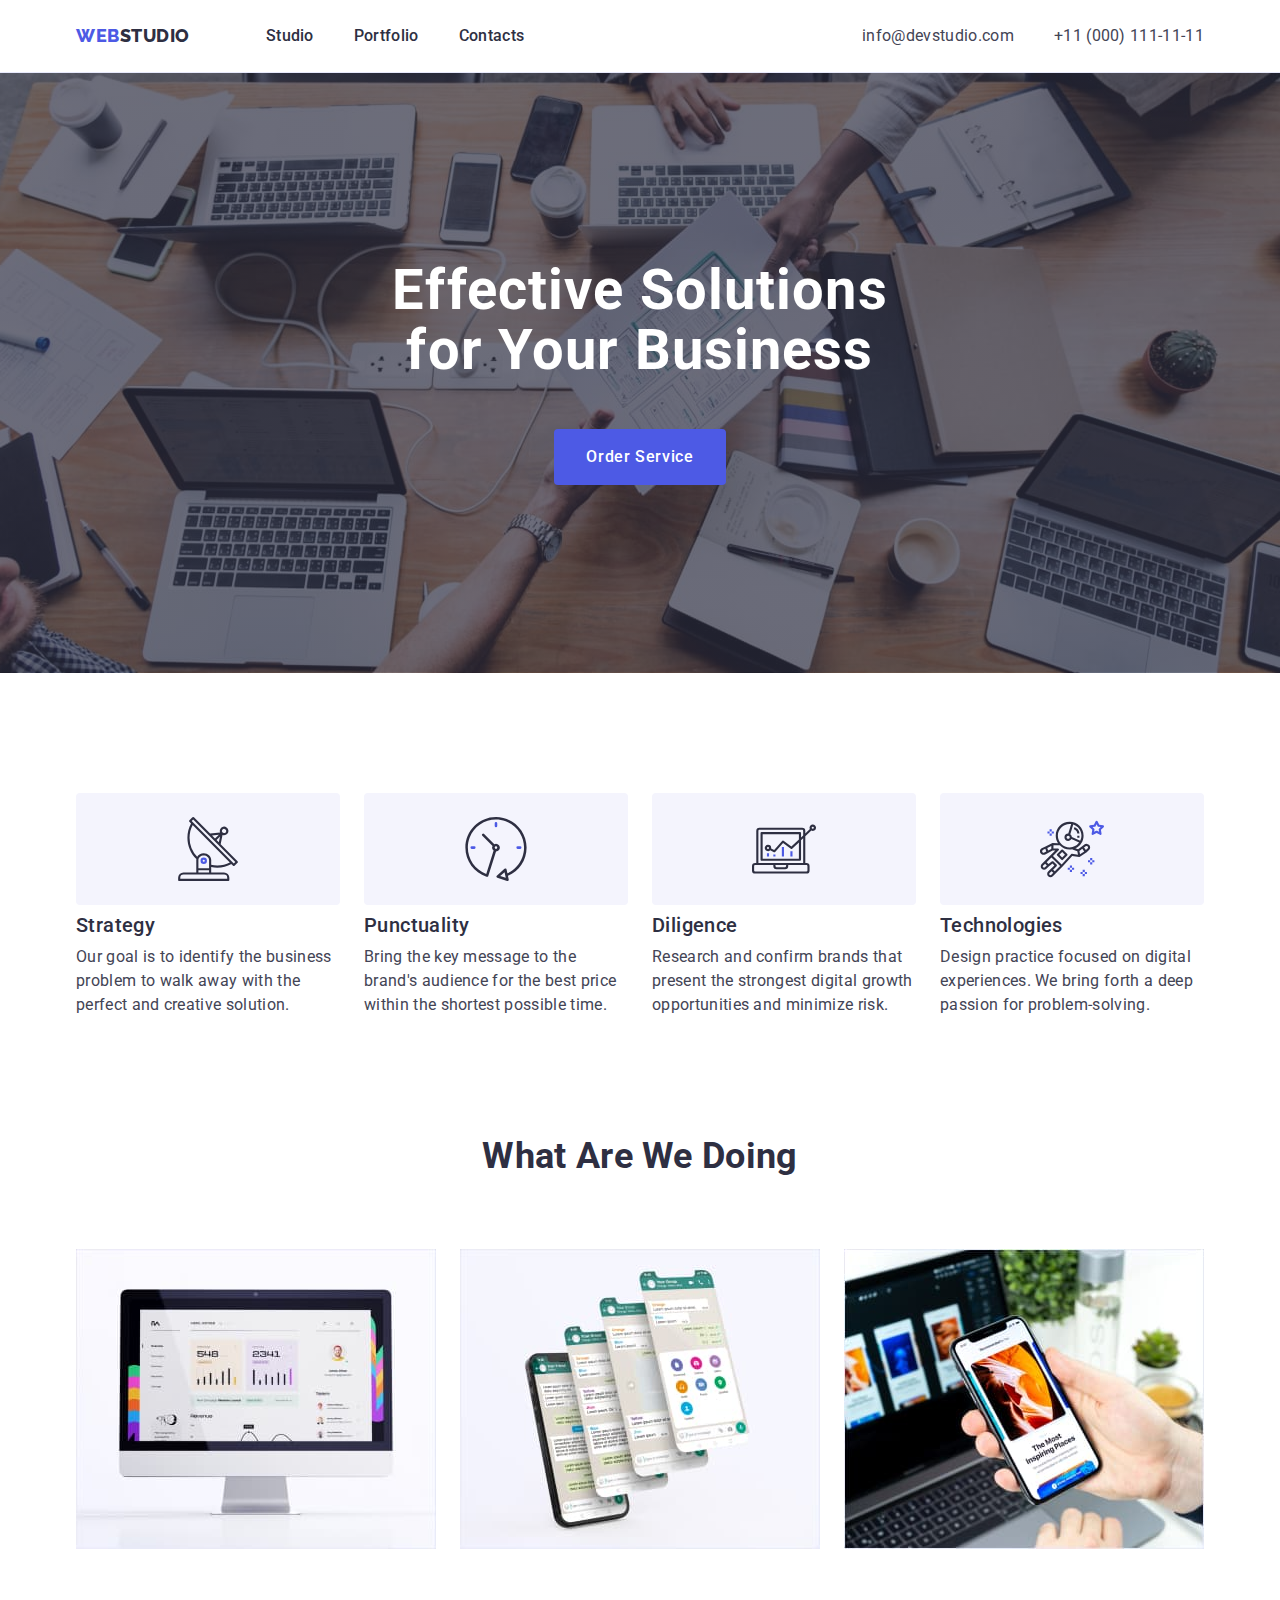
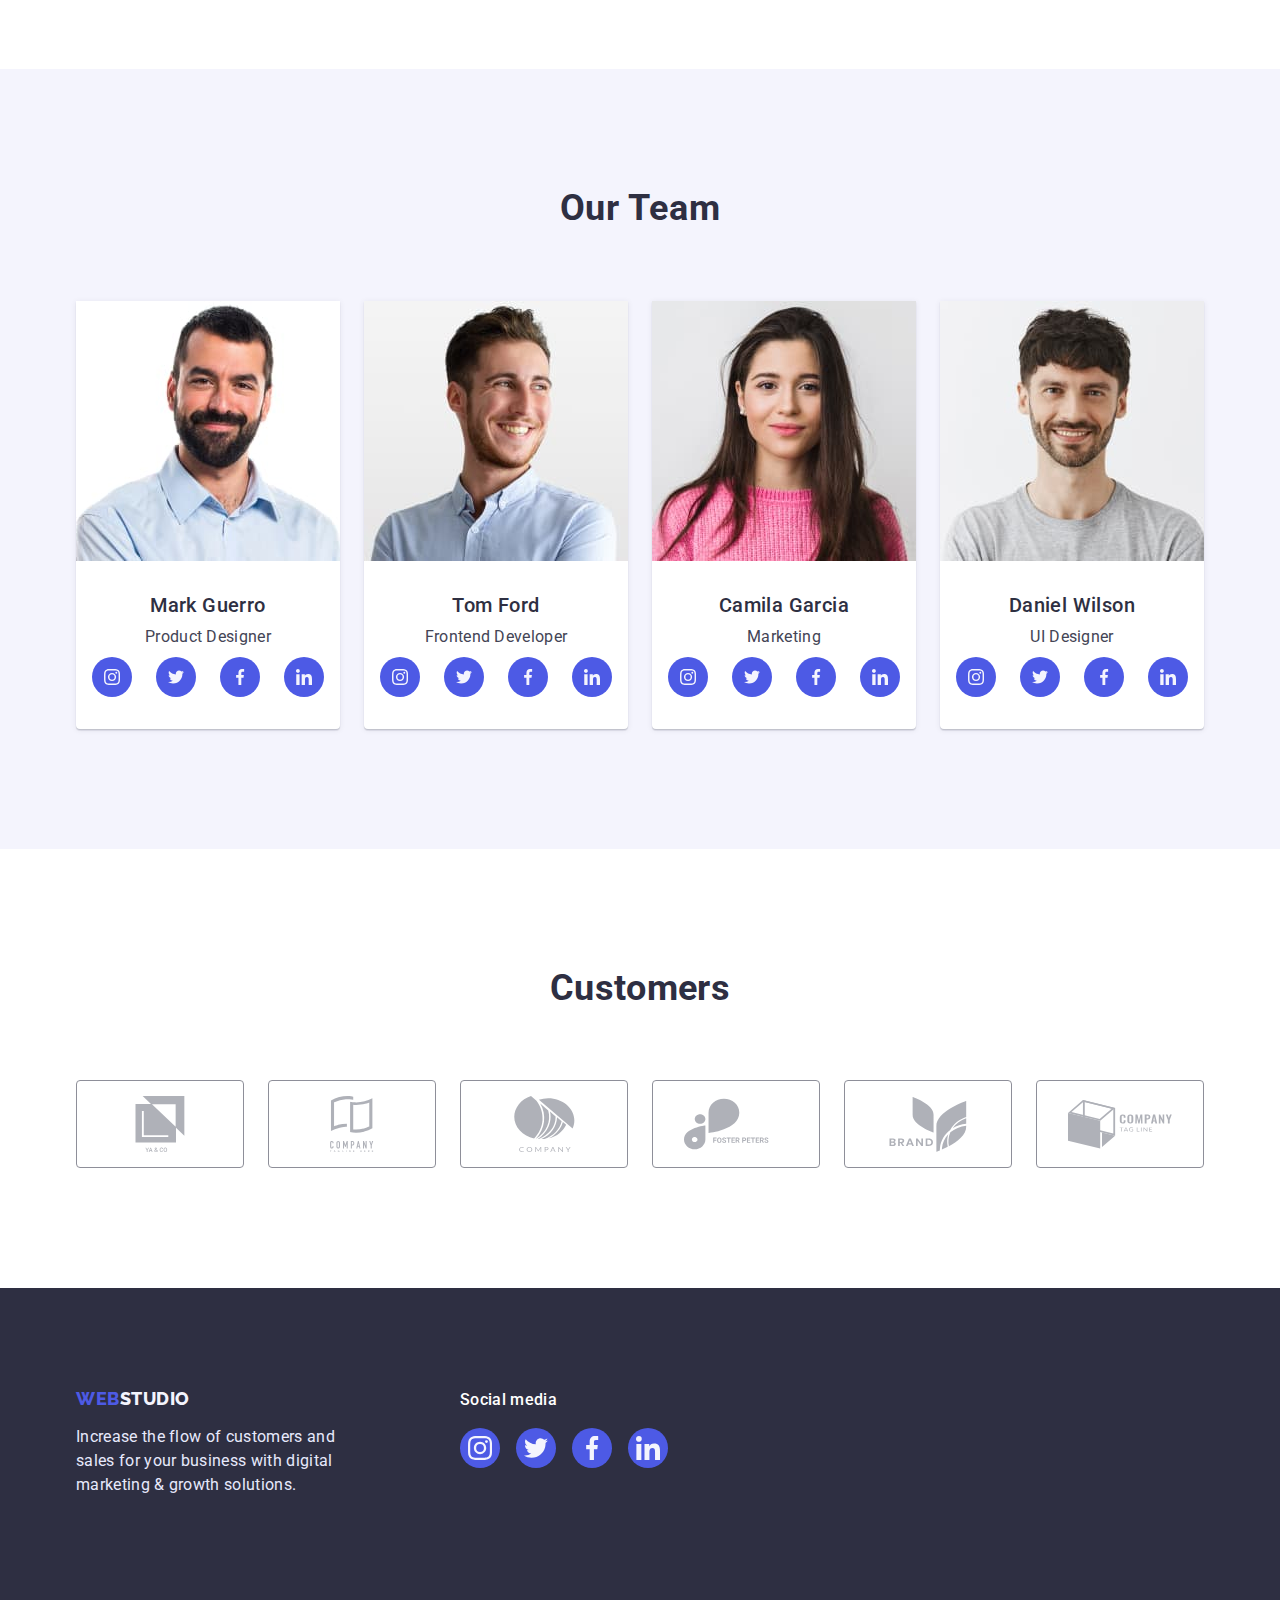
==== index.html @ df598066 "123" ====
<!DOCTYPE html>
<html lang="en">
<head>
    <meta charset="UTF-8">
    <meta http-equiv="X-UA-Compatible" content="IE=edge">
    <meta name="viewport" content="width=device-width, initial-scale=1.0">
    
    <link rel="preconnect" href="https://fonts.googleapis.com">
    <link rel="preconnect" href="https://fonts.gstatic.com" crossorigin>
    <link href="https://fonts.googleapis.com/css2?family=Raleway:wght@800&family=Roboto:wght@400;500;700;900&display=swap"
        rel="stylesheet">
        <link rel="stylesheet" href="https://cdnjs.cloudflare.com/ajax/libs/modern-normalize/1.1.0/modern-normalize.min.css">
        <link rel="stylesheet" href="./css/style.css">
    <title>Homework5</title>
</head>
<body>
    <header class="header">
        <div class="container header-container">
        <nav class="site-navigation">
           
                <a href="./index.html" class="logo link logo-web-header">web<span class="logo-studio-header">Studio</span></a>
            
            <ul class="site-nav list">
                <li class="site-nav-item"><a class="title-body-medium link site-nav-link" href="./index.html">Studio</a></li>
                <li class="site-nav-item"><a class="title-body-medium link site-nav-link" href="./portfolio.html">Portfolio</a></li>
                <li class="site-nav-item"><a class="title-body-medium link site-nav-link" href="">Contacts</a></li>
            </ul>
        </nav>

        <address class="adress-container adress-main">
            <ul class="list adress">
                <li class="adress-item"><a class="link title-body" href="mailto:info@devstudio.com">info@devstudio.com</a></li>
                <li class="adress-item"><a class="link title-body" href="tel:+110001111111">+11 (000) 111-11-11</a></li>
            </ul>
        </address>
    </div>
    </header>
    <main>
        <section class="hero">
            <div class="container">
            <h1 class="hero-title title-biggest">Effective Solutions for Your Business</h1>
            <button class="button hero-button" data-modal-open type="button">Order Service</button>
                                <div class="backdrop is-hidden" data-modal>
                                    <div class="modal-window">
                                        <button type="button" class="modal-window-button" data-modal-close>
                                            <svg width="8px" height="8px" class="modal-window-icon">
                                                <use href="./images/icon.svg#icon-close"> </use>
                                            </svg>
                                        
                                    </div>
                                        
                                    
                                </div>
                                
            </button>
            </div>

        </section>
         
        <section class="section section-feature">
            <div class="container">
                
            <h2 hidden class="feature-main-title">Feature</h2>
            
            <ul class="list feature-list">
                <li class="feature-list-item icon-antenna">
                    <div class="feature-icon-bg">
                    <svg class="feature-icons " width="64" height="64"> 
                        <use href="./images/icon.svg#icon-antenna" ></use>
                    </svg>
                    </div>
                    <h3 class="title-med feature-title">Strategy</h3>
                    <p class="feature-container-text title-body">Our goal is to identify the business problem to walk away with the perfect and creative solution.</p>
                </li>

                <li class="feature-list-item icon-clock">
                    <div class="feature-icon-bg">
                    <svg class="feature-icons" width="64" height="64">
                        <use href="./images/icon.svg#icon-clock"></use>
                    </svg>
                    </div>
                    <h3 class="title-med feature-title">Punctuality</h3>
                    <p class="feature-container-text title-body">Bring the key message to the brand's audience for the best price within the shortest possible time.</p>
                </li>

                <li class="feature-list-item icon-diagram">
                    <div class="feature-icon-bg">
                    <svg class="feature-icons" width="64" height="64">
                        <use href="./images/icon.svg#icon-diagram"></use>
                    </svg>
                    </div>
                    <h3 class="title-med feature-title">Diligence</h3>
                    <p class="feature-container-text title-body">Research and confirm brands that present the strongest digital growth opportunities and minimize risk.</p>
                </li>

                <li class="feature-list-item icon-astranaut">
                    <div class="feature-icon-bg">
                    <svg class="feature-icons" width="64" height="64">
                        <use href="./images/icon.svg#icon-astranaut"></use>
                    </svg>
                    </div>
                    <h3 class="title-med feature-title">Technologies</h3>
                    <p class="feature-container-text title-body">Design practice focused on digital experiences. We bring forth a deep passion for problem-solving.</p>
                </li>
            </ul>
            </div>
        </section>

        <section class="section doing">
            <div class="container">
            <h2 class="section-title title-big title-doing">What are we doing</h2>
            <ul class="doing-list list">
                <li class="doing-item">
                    <img src="./images/monitor.jpg" alt="monitor" width="360">
                </li>
                <li class="doing-item">
                    <img src="./images/telephone.jpg" alt="telephone" width="360">
                </li>
                <li class="doing-item">
                    <img src="./images/computerandtelephone.jpg" alt="computer and telephone" width="360">
                </li>
            </ul>
            </div>
        </section>

        <section class="section our-team">
            <div class="container">

            <h2 class="section-title title-big title-team">Our Team</h2>

            <ul class="team-list list">
                <li class="team-part">
                    <div class="photo-container">
                    <img class="photo-team" src="./images/markguerro.jpg" alt="Product Designer Mark Guerro" width="264">
                    </div>
                    <div class="info-member">
                    <h3 class="title-med name-team">Mark Guerro</h3>
                    <p class="team-profession title-body">Product Designer</p>
                    
                        <ul class="list social-list">
                    
                            <li class="social-icons">
                                <a href="" class="social-link">
                                    <svg class="social-icon" width="16" height="16">
                                        <use href="./images/icon.svg#icon-inst"></use>
                                    </svg> </a>
                            </li>
                    
                            <li class="social-icons">
                                <a href="" class="social-link">
                                    <svg class="social-icon" width="16" height="16">
                                        <use href="./images/icon.svg#icon-twt"></use>
                                    </svg>
                                </a>
                            </li>
                    
                            <li class="social-icons">
                                <a href="" class="social-link">
                                    <svg class="social-icon" width="16" height="16">
                                        <use href="./images/icon.svg#icon-fb">
                    
                                        </use>
                                    </svg>
                                </a>
                            </li>

                            <li class="social-icons">
                                <a href="" class="social-link">
                                    <svg class="social-icon" width="16" height="16">
                                        <use href="./images/icon.svg#icon-lkd"></use>
                                    </svg>
                    
                                </a>
                            </li>
                        </ul>
                    
                    </div>
                </li>

                <li class="team-part">
                    <div class="photo-container">
                    <img class="photo-team" src="./images/tomford.jpg" alt="Frontend Developer Tom Ford" width="264">
                    </div>
                    <div class="info-member">
                    <h3 class="title-med name-team">Tom Ford</h3>
                    <p class="team-profession title-body">Frontend Developer</p>
                    
                        <ul class="list social-list">

                            <li class="social-icons"> 
                                <a href="" class="social-link"> 
                                    <svg class="social-icon" width="16" height="16">
                                    <use href="./images/icon.svg#icon-inst" ></use>
                                </svg> </a> </li>

                            <li class="social-icons"> 
                                <a href="" class="social-link">
                                    <svg class="social-icon" width="16" height="16">
                                        <use href="./images/icon.svg#icon-twt"></use>
                                    </svg>
                                </a> </li>

                            <li class="social-icons"> 
                                <a href="" class="social-link">
                                    <svg class="social-icon" width="16" height="16">
                                        <use href="./images/icon.svg#icon-fb">
                                        </use>
                                    </svg>
                                </a> </li>
                            <li class="social-icons"> 
                                <a href="" class="social-link">
                                    <svg class="social-icon" width="16" height="16">
                                        <use href="./images/icon.svg#icon-lkd"></use>
                                    </svg>
                                </a> </li>
                        </ul>
                    
                    </div>
                </li>

                <li class="team-part">
                    <div class="photo-container">
                    <img class="photo-team" src="./images/camilagarcia.jpg" alt="Marketing Camila Garcia" width="264">
                    </div>
                    <div class="info-member">
                    <h3 class="title-med name-team">Camila Garcia</h3>
                    <p class="team-profession title-body">Marketing</p>
                    
                        <ul class="list social-list">
                    
                            <li class="social-icons">
                                <a href="" class="social-link">
                                    <svg class="social-icon" width="16" height="16">
                                        <use href="./images/icon.svg#icon-inst"></use>
                                    </svg> </a>
                            </li>
                    
                            <li class="social-icons">
                                <a href="" class="social-link">
                                    <svg class="social-icon" width="16" height="16">
                                        <use href="./images/icon.svg#icon-twt"></use>
                                    </svg>
                                </a>
                            </li>
                    
                            <li class="social-icons">
                                <a href="" class="social-link">
                                    <svg class="social-icon" width="16" height="16">
                                        <use href="./images/icon.svg#icon-fb">
                                        </use>
                                    </svg>
                                </a>
                            </li>

                            <li class="social-icons">
                                <a href="" class="social-link">
                                    <svg class="social-icon" width="16" height="16">
                                        <use href="./images/icon.svg#icon-lkd"></use>
                                    </svg>
                                </a>
                            </li>
                        </ul>
                    
                    </div>
                </li>
                
                <li class="team-part">
                    <div class="photo-container">
                    <img class="photo-team" src="./images/danielwilson.jpg" alt="UI Designer Daniel Wilson" width="264">
                    </div>
                    <div class="info-member">
                    <h3 class="title-med name-team">Daniel Wilson</h3>
                    <p class="team-profession title-body">UI Designer</p>
                   
                        <ul class="list social-list">
                            <li class="social-icons">
                                <a href="" class="social-link">
                                    <svg class="social-icon" width="16" height="16">
                                        <use href="./images/icon.svg#icon-inst"></use>
                                    </svg> </a>
                            </li>

                            <li class="social-icons">
                                <a href="" class="social-link">
                                    <svg class="social-icon" width="16" height="16">
                                        <use href="./images/icon.svg#icon-twt"></use>
                                    </svg>
                                </a>
                            </li>

                            <li class="social-icons">
                                <a href="" class="social-link">
                                    <svg class="social-icon" width="16" height="16">
                                        <use href="./images/icon.svg#icon-fb">
                    
                                        </use>
                                    </svg>
                                </a>
                            </li>

                            <li class="social-icons">
                                <a href="" class="social-link">
                                    <svg class="social-icon" width="16" height="16">
                                        <use href="./images/icon.svg#icon-lkd"></use>
                                    </svg>
                    
                                </a>
                            </li>
                        </ul>
                    </div>
                    
                </li>
            </ul>
            </div>
        </section>

        <section class="customers">
            <div class=" container container-customers">
            <h2 class="section-title title-big customers-title">Customers</h2>
            
                <ul class="customers-list list">
                    <li class="customers-list-item">
                        <a href="" class="customers-list-link">
                        <svg width="104" height="56" class="logo-companys">
                            <use href="./images/icon.svg#icon-company-one"></use>
                        </svg>
                    </a></li>



                    <li class="customers-list-item">
                        <a href="" class="customers-list-link">
                            <svg width="104" height="56" class="logo-companys">
                                <use href="./images/icon.svg#icon-company-two"></use>
                            </svg>
                        </a>
                    </li>

                    <li class="customers-list-item">
                        <a href="" class="customers-list-link">
                            <svg width="104" height="56" class="logo-companys">
                                <use href="./images/icon.svg#icon-company-three"></use>
                            </svg>
                        </a>
                    </li>

                    <li class="customers-list-item">
                        <a href="" class="customers-list-link">
                            <svg width="104" height="56" class="logo-companys">
                                <use href="./images/icon.svg#icon-company-four"></use>
                            </svg>
                        </a>
                    </li>

                    <li class="customers-list-item">
                        <a href="" class="customers-list-link">
                            <svg width="104" height="56" class="logo-companys">
                                <use href="./images/icon.svg#icon-company-five"></use>
                            </svg>
                        </a>
                    </li>

                    <li class="customers-list-item">
                        <a href="" class="customers-list-link">
                            <svg width="104" height="56" class="logo-companys">
                                <use href="./images/icon.svg#icon-company-six"></use>
                            </svg>
                        </a>
                    </li>
                </ul>
        </div>

        </section>
    </main>
    <footer class="footer">
        <div class="container footer-container">
            <div class="part-footer-first">
            <a href="./index.html" class="logo logo-footer link logo-web-footer">web<span
                    class="logo-studio-footer">Studio</span></a>
            <p class="footer-text title-body">Increase the flow of customers and sales for your business with digital marketing &
                                             growth solutions.</p>
            </div>
            
            <div class="footer-social-container">
                <p class="title-body-medium social-text">Social media</p>
                <ul class="list social-list social-list-footer">

                    <li class="social-icons">
                        <a href="" class="social-link social-link-footer">
                            <svg class="social-icon" width="24" height="24">
                             <use href="./images/icon.svg#icon-inst"></use>
                            </svg> 
                        </a>
                    </li>

                    <li class="social-icons">
                        <a href="" class="social-link social-link-footer">
                            <svg class="social-icon" width="24" height="24">
                            <use href="./images/icon.svg#icon-twt"></use>
                            </svg>
                         </a>
                    </li>

                    <li class="social-icons">
                        <a href="" class="social-link social-link-footer">
                            <svg class="social-icon" width="24" height="24">
                            <use href="./images/icon.svg#icon-fb">
                            </use>
                            </svg>
                        </a>
                    </li>

                    <li class="social-icons">
                        <a href="" class="social-link social-link-footer">
                            <svg class="social-icon" width="24" height="24">
                            <use href="./images/icon.svg#icon-lkd"></use>
                            </svg>
                        </a>
                    </li>
                </ul>
            </div>
        </div>
    </footer>


<script src="./js/modal.js"></script>
</body>
</html>
---- css/style.css ----
:root {
    --primary-color: #434455;
    --title-color: #2E2F42;
    --site-nav-color-item: #2E2F42;
    --primary-button-bg: #F4F4FD;
    --primary-button-color: #4D5AE5;
    --primary-button-bg-hover: #404BBF;
    --primary-button-color-hover: #FFFFFF;
    --company-link: #afb1b8;
    --social-icon-bg: #F4F4FD;
    --timing-animation: cubic-bezier(0.4, 0, 0.2, 1);
    --timing-duration: 250ms;
}



/* Палитра
текс #434455
заголовок #2E2F42
фон #2E2F42
акцент #4D5AE5
*/

/* Шрифты
font-family: 'Raleway', sans-serif;
font-family: 'Roboto', sans-serif;
*/

/* Modal window */
.backdrop {
    position: fixed;
    top: 0;
    left: 0;

    width: 100%;
    height: 100%;


    background: rgba(46, 47, 66, 0.4);

        transition-property: opacity;
            transition-duration: var(--timing-duration);
            transition-timing-function: var(--timing-animation);
}
.backdrop.is-hidden {
    opacity: 0;
    pointer-events: none;
}

.modal-window {
    position: absolute;
    top: 50%;
    left: 50%;
    transform: translate(-50%, -50%);

    min-width: 408px;
    min-height: 576px;
    background-color: #FCFCFC;
}

.modal-window-button {
    position: absolute;
    top: 0;
    right: 0;
    width: 24px;
    height: 24px;
    background-color: #E7E9FC;
    border-radius: 50%;
    border-color: #FCFCFC;
}

.modal-window-icon {
    color: #2E2F42;

}






/* General */
body {
    font-family: 'Roboto', sans-serif;
    letter-spacing: 0.02em;
    background-color: #FFFFFF;
    color: var(--primary-color);
}
h1, h2, h3, p {
    margin: 0;
    padding: 0;
}

img {
    display: block;
}
 .list {
     list-style: none;
     margin: 0;
     padding: 0;
 }

 
/* Шрифты */
/* h1 */
.title-biggest {
    line-height: 1.07;
    font-size: 56px;
}

/* h2 */
.title-big {
    line-height: 1.11;
    font-size: 36px;
}
/* Body medium */

.title-body-medium {
    font-weight: 500;
    line-height: 1.5;
    font-size: 16px;
}
/* h3 */
.title-med {
    font-weight: 500;
    line-height: 1.2;
    font-size: 20px;
}


/* text */

.title-body {
    font-weight: 400;
    line-height: 1.5;
    font-size: 16px;
}

/* Button font */

.button{
    font-family: 'Roboto', sans-serif;
    font-weight: 500;
    letter-spacing: 0.04em;
    line-height: 1.5;
    font-size: 16px;
}



.link {
    text-decoration: none;
}






.button {
    background: var(--primary-button-bg);
    color: var(--primary-button-color);
    height: 48px;
    cursor: pointer;
    
    transition-property: background, color;
    transition-duration: var(--timing-duration);
        transition-timing-function: var(--timing-animation);

    
}

.button:hover,
.button:active,
.button:focus {
    background: var(--primary-button-bg-hover);
    color: var(--primary-button-color-hover);
}


.container {
    width: 1158px;
    padding: 0 15px 0 15px;
    margin: 0 auto;
   
}





/* Header */

.header {
    border-bottom: 1px solid #e7e9fc;
    box-shadow: 0px 2px 1px rgba(46, 47, 66, 0.08),
        0px 1px 1px rgba(46, 47, 66, 0.16),
        0px 1px 6px rgba(46, 47, 66, 0.08);;
    
}


    .header-container {
        display: flex;
        align-items: center;

    }
    /* Nav */
        /* Site navigation */

        .site-navigation {
            display: flex;
            align-items: center;
        }
        /* Logo */
        .logo {
            font-family: 'Raleway', sans-serif;
                letter-spacing: 0.03em;
                font-size: 18px;
                line-height: 1.17;
                font-weight: 800;
                text-transform: uppercase;
                color: #4D5AE5;
                margin-right: 76px
                

              
               
                
        }
        .logo-web-header {
        color: #4D5AE5;
        text-decoration-line: none;
        }
        .logo-web-header:active,
        .logo-web-header:visited,
        .logo-web-header:focus {
            color: #4D5AE5;
        }

        .logo-studio-header {
        color: #2E2F42;
        text-decoration-line: none;
        }
        .logo-studio-header:visited{
        color:#2E2F42
        }

        /* Site nav */

        .site-nav {
           
            display: flex;
            gap: 40px;
            
        }


       
        .site-nav-link {
            padding: 24px 0 24px 0;
            position: relative;
        }
        .site-nav .site-nav-item:last-child{
            margin-right: 0;
        }

        .site-nav-link::after {
            position: absolute;
            content: '';

            display: block;
            width: 100%;
            height: 4px;
            background-color: #404BBF;
            left: 0;
            bottom: 0;
            opacity: 0;
            transition-property: opacity;
            transition-duration: var(--timing-duration);
            transition-timing-function: var(--timing-animation);
        }

        .site-nav-link:hover::after {
            opacity: 1;
        }

      

        
       
          
        
        .site-nav .link {
            display: block;
        color: var(--site-nav-color-item);

        transition-property: color;
        transition-duration: var(--timing-duration);
            transition-timing-function: var(--timing-animation);
        }
        .site-nav .link:active,
        .site-nav .link:hover,
        .site-nav .link:focus {
            color: #404BBF;
        }

        .site-nav .link {
            text-decoration-line: none;
           
        }


      
       

      

       
       

    /* Adress */


    .adress-main {
        display: flex;
        margin-left: auto;
    }
    .adress-container {
       
        font-style: normal;
       

    }

         .adress {
             display: flex;
             color: var(--primary-color);
             text-decoration-line: none;
         }
    .adress {
        gap: 40px;
        list-style: none;
        
    }

    .adress .link {
        transition-property: color;
    transition-duration: var(--timing-duration);
        transition-timing-function: var(--timing-animation);
    }
    .adress .link:active,
    .adress .link:hover,
    .adress .link:focus {
        color: #404BBF;
    }

   



    


    /* Main page */


    /* Hero */
    .hero {
        background: #2E2F42;
        margin-top: 0;
        margin-bottom: 0;
        padding: 188px 0 188px 0;
        text-align: center;
        max-width: 1440px;
        margin: 0 auto;
        background-image: linear-gradient(
            rgba(46, 47, 66, 0.7),
            rgba(46, 47, 66, 0.7)
        ),
        url('../images/image-name.jpg');
        background-repeat: no-repeat;
        
        background-position: center;
        background-size: cover;
    }
     
    


        .hero .container {
         text-align: center;
     
        }
    
/* Hero title */


    .hero-title {
        color: #FFFFFF;
        max-width: 496px;
        letter-spacing: 0.02em;
       
        margin-bottom: 48px;
        margin-left: auto;
        margin-right: auto;
    }
    /* Hero button */
    .hero-button {
        font-family: 'Roboto', sans-serif;
        background: #4D5AE5;
        color: #FFFFFF;
        height: 56px;
        border-radius: 4px;
        padding: 16px 32px;
        display: block;
        text-align: center;
        margin: 48px auto 0 auto;
        min-width: 169px;
        border: none;

            }

    .hero-button:hover,
    .hero-button:focus,
    .hero-button:active {
        background: #404BBF;
    }

     

    /* Feature */

      .list {
        list-style: none;
      }
        
      .section-feature{
        margin-top: 0;
        padding: 120px 0 120px 0;

      }
    
    /* Feature title */
    .feature-main-title {
        color: var(--title-color);
        margin-bottom: 8px;
        letter-spacing: 0.02em;

    }

    .feature-title {
        margin-bottom: 8px;
       
    }
    /* Feature list */
        .feature-list {
            display: flex;
            gap: 24px;
    
        }

    
/* Feature items */


    .feature-list-item {
        width: calc((100% - 72px) / 4);
    }
    .feature-container-text {
        margin: 0;
    }


   

    .feature-icon-bg{
        display: flex;
        align-items: center;
        justify-content: center;
        background-color: #F4F4FD;
        height: 112px;
        border-radius: 4px;
        margin-bottom: 8px;
       
        
    }
    /* What are we doing */
    /* Whar are we doing title */
    .section-title {
        color: var(--title-color);
    }

   
    .title-doing {
        text-align: center;
        text-transform: capitalize;
        margin: 0 0 72px 0;
    }


    /* Doing list */
    .doing {
        padding-bottom: 120px;
    }
    .doing-list {
        display: flex;
        gap: 24px;
    }
   

    .doing-item {
        margin: 0;

    }
    /* Our team */

    .our-team {
        background: #F4F4FD;
        padding-bottom: 120px;
    }
/* Our team title */
   
    .section.our-team {
        padding: 120px 0 120px 0;
    }

    .title-team {
        text-align: center;
        letter-spacing: 0.02em;
        text-transform: capitalize;
        margin-bottom: 72px;
    }


    .title-med {
        font-weight: 500;
        font-size: 20px;
        line-height: 1.2;
        letter-spacing: 0.02em;
        color: #2E2F42;
    }
    .title-body {
        font-size: 16px;
        line-height: 1.5;
        letter-spacing: 0.02em;
        color: var(--primary-color);
    }
    /* Team - list */

    .team-part {
        box-shadow: 0px 1px 6px rgba(46, 47, 66, 0.08),
                    0px 1px 1px rgba(46, 47, 66, 0.16),
                    0px 2px 1px rgba(46, 47, 66, 0.08);
        border-radius: 0 0 4px 4px;
    }
    .team-list {
        display: flex;
        justify-content: center;
        gap: 24px;
    }

   .info-member {
    padding: 32px 0;
   }
  

   
    .name-team {
        text-align: center;
        margin-bottom: 8px;
        margin-top: 0;
        
    }
    .team-part {
        background-color: #FFFFFF;
        text-align: center;
        width: calc((100% - 72px) / 4);

    }
/* Team information */
    .team-profession {
        font-size: 16px;
        line-height: 1.5;
        letter-spacing: 0.02em;
        color: #434455;
        text-align: center;
        margin: 8px 0;
    }

  
    .social-list {
        display: flex;
        justify-content: center;
        gap: 24px;
    }


    .social-icons {
        width: 40px;
        height: 40px;
    }
   
    .social-icon {
        fill: var(--social-icon-bg);
    }
    
    .social-link {
        width: 100%;
        height: 100%;
        background: var(--primary-button-color);
        border-radius: 50%;
        display: flex;
        align-items: center;
        justify-content: center;
        cursor: pointer;
        transition-property: background;
        transition-duration: var(--timing-duration);
            transition-timing-function: var(--timing-animation);
       
    }

    .social-link:hover,
    .social-link:focus {
        background: #404bbf;
    }


 

/* Customers */
.customers {
    padding-top: 120px;
    padding-bottom: 120px;
}



.customers-title{
    font-size: 36px;
    line-height: 1.1;
    color: var(--title-color);
    margin-bottom: 72px;
    text-align: center;
}




.customers-list {
    display: flex;
    gap: 24px;
}

.customers-list-item {
    display: block;
    width: calc((100% - 120px) / 6);
    height: 88px;
}

.customers-list-link {
    height: 100%;
    width: 100%;
    border: 1px solid #8e8f99;
    border-radius: 4px;
    display: flex;
    align-items: center;
    justify-content: center;
    color: var(--company-link);

    transition-property: border-color, color;
    transition-duration: var(--timing-duration);
        transition-timing-function: var(--timing-animation);
}

.customers-list-link:hover,
.customers-list-link:focus {
    border-color: #404bbf;
    color: #404bbf;
}

    

/* Logo company */
.logo-companys {
    fill: currentColor;
}


    /* Footer */
    .footer{
        background: #2E2F42;
        height: 312px;
        padding: 100px 0 100px 0;
        
    }
    
    .footer-container {
        align-items: baseline;
        display: flex;
        gap: 120px;
    }
    .part-footer-first {
        margin-right: 0;
    }
    .footer-social-container {
        display: block;
    }

    .social-list-footer {
        gap: 16px;
    }


    .social-text {
        margin-bottom: 16px;
        color: white;
    }

    .social-link-footer{
        transition-property: background;
        transition-duration: var(--timing-duration);
            transition-timing-function: var(--timing-animation);
    }
    .social-link-footer:hover,
    .social-link-footer:focus {
        background: #31d0aa;
    }
        
    
    .part-footer-first{
        width: 264px;
    }
    .logo-footer {
        display: inline-block;
    }


    /* Logo */
   

    .logo-footer {
        margin-bottom: 16px;
    }
    .logo-studio-footer {
        color: #f4f4fd;
        text-decoration-line: none;
    }

    .logo-studio-footer:visited {
        color: #f4f4fd;
    }
    .logo-web-footer {
        text-decoration-line: none;
    }
    .logo-web-footer:active,
    .logo-web-footer:visited,
    .logo-web-footer:focus {
        color: #4D5AE5;
    }


    /* Text */
    .footer-text {
        color: #E7E9FC;
        margin: 0;
       
    }









    /* Portfolio */





    .portfolio-main {
        padding-top: 96px;
        padding-bottom: 120px;
    }

        /* Filters */
        .container-filter {
            text-align: center;
         
        }
        
    
        .filter-list {
        list-style: none;
        display: flex;
        gap: 24px;
        justify-content: center;
        margin-bottom: 72px;
        }

       


        .filter-button {
            font-family: 'Roboto', sans-serif;
            border-radius: 4px;
            padding: 12px 24px;
            border: 1px solid #e7e9fc;
          
        }

        .filter-button:hover,
        .filter-button:focus {
            border: 1px solid transparent;
            box-shadow: 0px 3px 1px rgba(0, 0, 0, 0.1),
                0px 2px 1px rgba(0, 0, 0, 0.08),
                0px 2px 2px rgba(0, 0, 0, 0.12);;
        }
        /* Content */

     .container-content-info {
        padding: 32px 16px;
        border: 1px solid #e7e9fc;
        border-top: none;
     }
      
        
        .photo-link {
            
            display: block;
            transition-property: box-shadow;
            transition-duration: var(--timing-duration);
                transition-timing-function: var(--timing-animation);
        }

        .photo-link:hover,
        .photo-link:focus {
            box-shadow: 0px 1px 6px rgba(46, 47, 66, 0.08),
                         0px 1px 1px rgba(46, 47, 66, 0.16),
                        0px 2px 1px rgba(46, 47, 66, 0.08);;
        }
        
        .parrent {
            position: relative;
            overflow: hidden;
        }

        .overlay {
            position: absolute;
            display: inline-block;
            padding-top: 40px;
            padding-left: 32px;
            top: 100%;
            left: 0;
            background-color: #4D5AE5;
            width: 100%;
            height: 100%;
            transition-property: transform;
            transition-duration: var(--timing-duration);
            transition-timing-function: var(--timing-animation);
                        
        }

        .text-info {
            max-width: 296px;
            font-family: 'Roboto';
                font-style: normal;
                font-weight: 400;
                font-size: 16px;
                line-height: 1.5;
                color: #F4F4FD;
           
        }

        .photo-link:hover .overlay{
            transform: translateY(-100%);
        }

        .photo-link:focus .overlay{
            transform: translateY(-100%);
        }







        .content-list{
            list-style: none;
            display: flex;
            flex-wrap: wrap;
            row-gap: 48px;
            column-gap: 24px;
            
        }

        .content-list-item {
            width: calc((100% - 48px) / 3);
        }

        
        .content-list-title {
            color: var(--title-color);
            font-size: 20px;
            font-weight: 500;
            line-height: 1.2;
            letter-spacing: 0.02em;
            margin-bottom: 8px;
            margin-top: 0;
        }

        .content-list-text {
            display: inline-block;
            font-size: 16px;
            line-height: 1.5;
            letter-spacing: 0.02em;
            color: var(--primary-color);
            margin: 0;
          
          
            
        }

        .filter-button{
            font-family: 'Roboto', sans-serif;
            display: inline-block;
        }
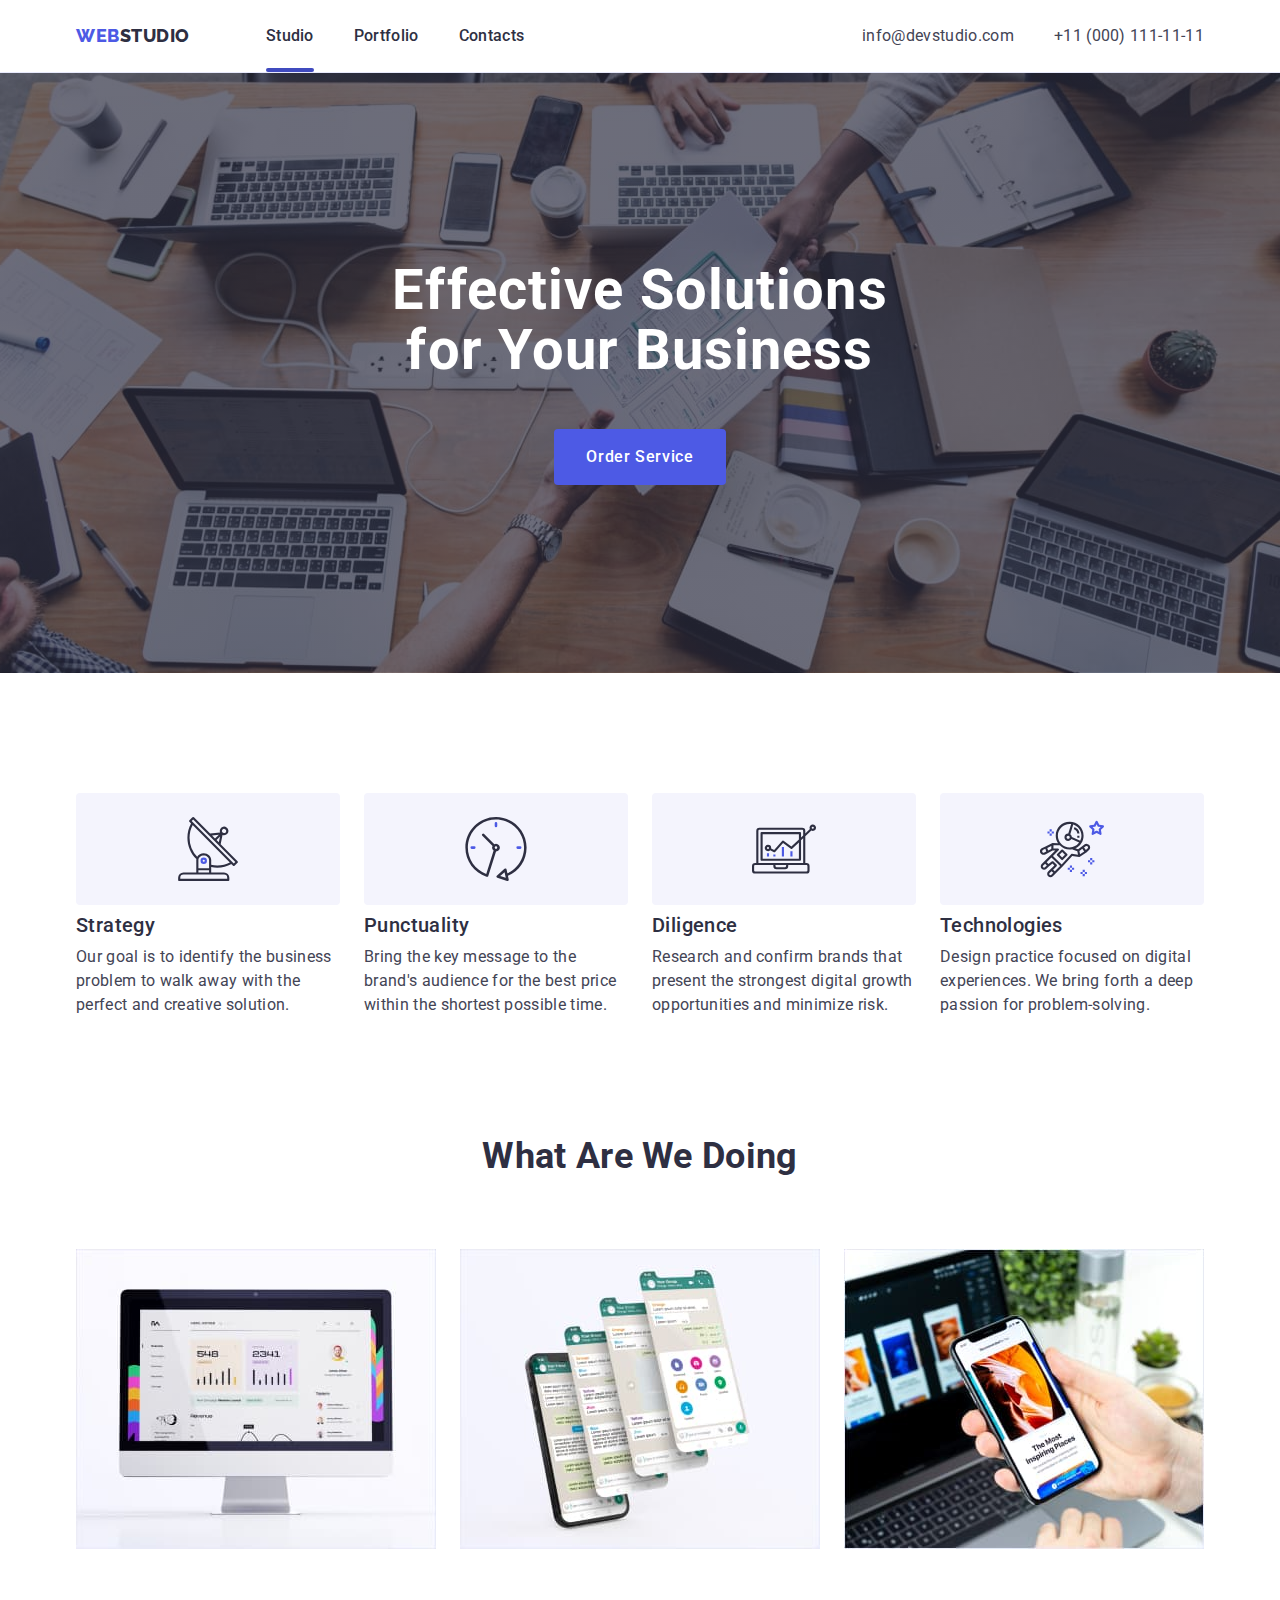
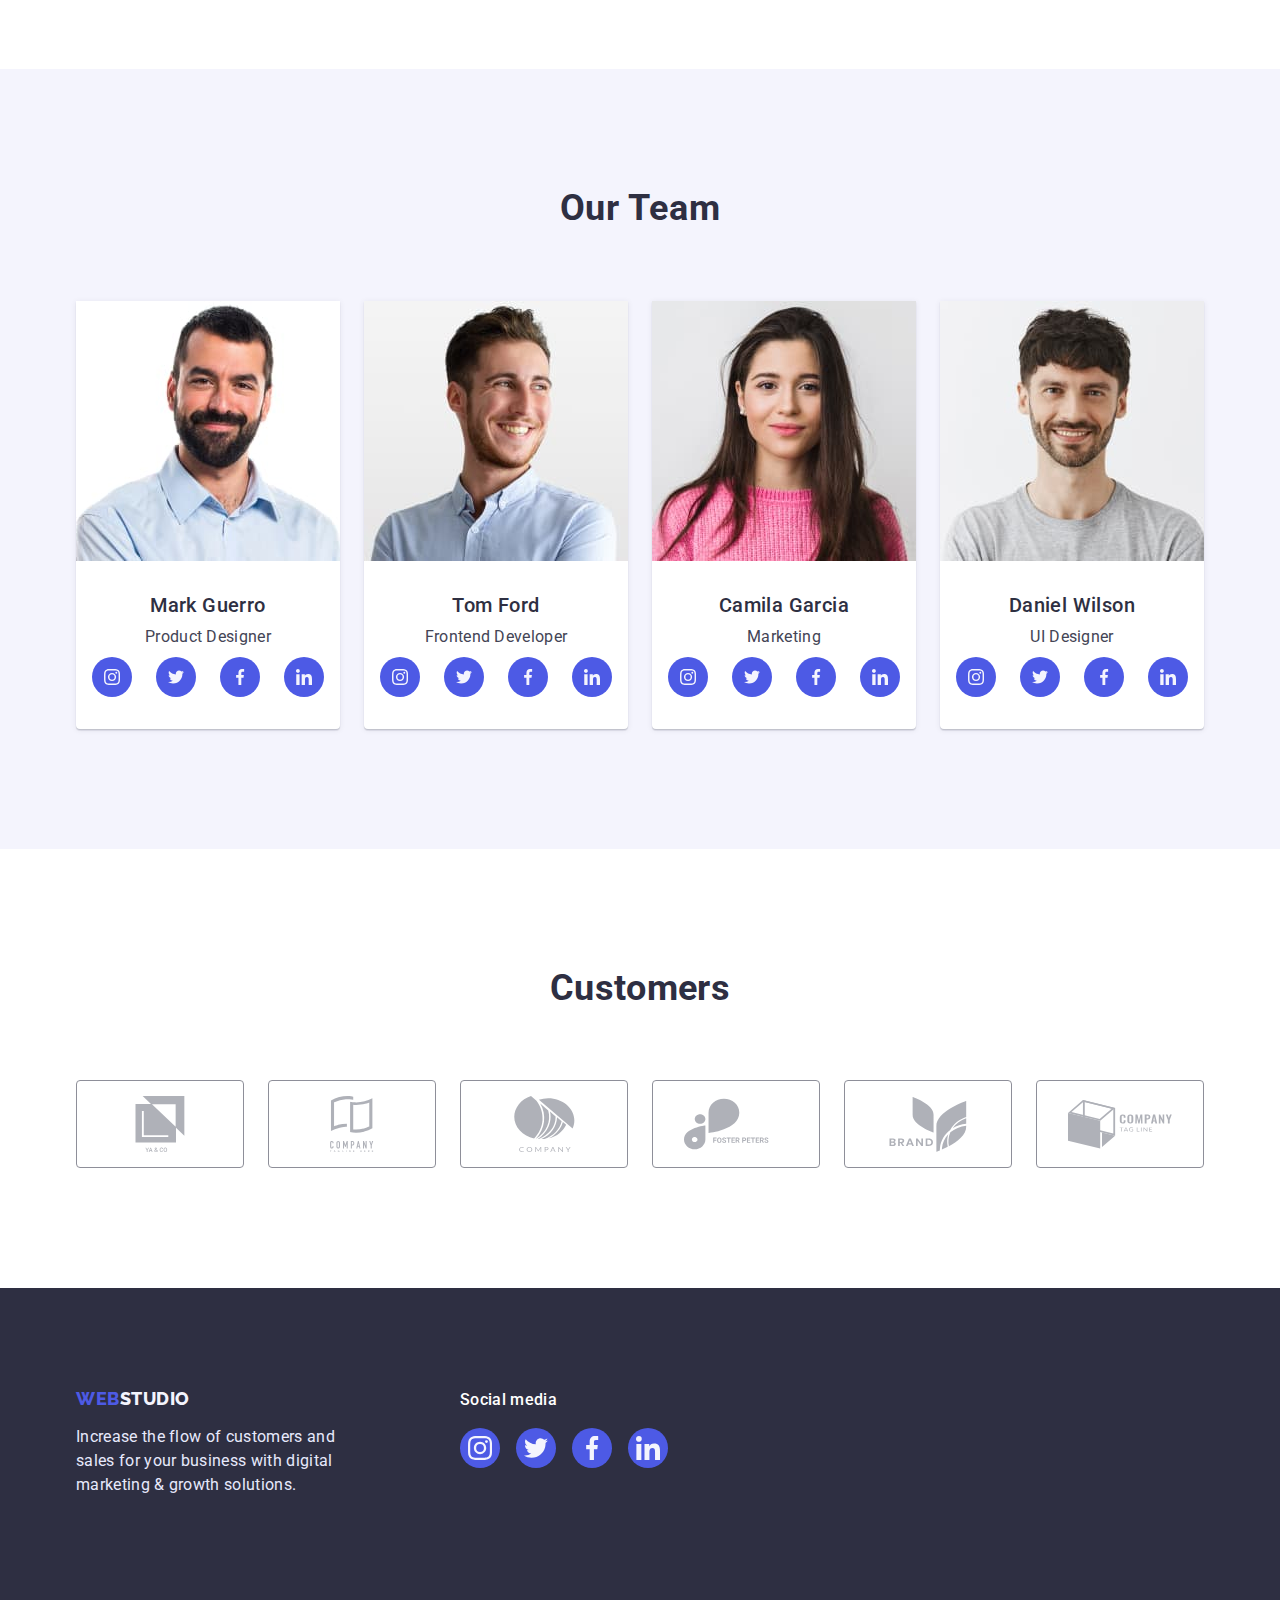
==== commit 70604842: "current" ====
--- a/index.html
+++ b/index.html
@@ -21,7 +21,7 @@
                 <a href="./index.html" class="logo link logo-web-header">web<span class="logo-studio-header">Studio</span></a>
             
             <ul class="site-nav list">
-                <li class="site-nav-item"><a class="title-body-medium link site-nav-link" href="./index.html">Studio</a></li>
+                <li class="site-nav-item"><a class="title-body-medium link current site-nav-link" href="./index.html">Studio</a></li>
                 <li class="site-nav-item"><a class="title-body-medium link site-nav-link" href="./portfolio.html">Portfolio</a></li>
                 <li class="site-nav-item"><a class="title-body-medium link site-nav-link" href="">Contacts</a></li>
             </ul>
@@ -40,19 +40,21 @@
             <div class="container">
             <h1 class="hero-title title-biggest">Effective Solutions for Your Business</h1>
             <button class="button hero-button" data-modal-open type="button">Order Service</button>
-                                <div class="backdrop is-hidden" data-modal>
-                                    <div class="modal-window">
-                                        <button type="button" class="modal-window-button" data-modal-close>
-                                            <svg width="8px" height="8px" class="modal-window-icon">
-                                                <use href="./images/icon.svg#icon-close"> </use>
-                                            </svg>
-                                        
-                                    </div>
-                                        
-                                    
-                                </div>
+                                                <div class="backdrop is-hidden" data-modal>
+                                                    <div class="modal-window">
+                                                       
+                                                        <button type="button" class="modal-window-button" data-modal-close>
+                                                            <svg width="8px" height="8px" class="modal-window-icon">
+                                                                <use href="./images/icon.svg#icon-close"> </use>
+                                                            </svg>
+                                                        </button>
+                                                        
+                                                    </div>
+                                                </div>
+            
+
                                 
-            </button>
+            
             </div>
 
         </section>
--- a/css/style.css
+++ b/css/style.css
@@ -43,6 +43,7 @@
             transition-timing-function: var(--timing-animation);
 }
 .backdrop.is-hidden {
+    
     opacity: 0;
     pointer-events: none;
 }
@@ -58,23 +59,47 @@
     background-color: #FCFCFC;
 }
 
+
+
+
 .modal-window-button {
     position: absolute;
-    top: 0;
-    right: 0;
+    top: 24px;
+    right: 24px;
     width: 24px;
     height: 24px;
     background-color: #E7E9FC;
     border-radius: 50%;
-    border-color: #FCFCFC;
-}
+    border: none;
+    cursor: pointer;
+    transition-property: background-color;
+    transition-duration: var(--timing-duration);
+    transition-timing-function: var(--timing-animation);
+    
+}
+
+.modal-window-button:active {
+    
+    background-color: #404BBF;
+}
+
+
 
 .modal-window-icon {
-    color: #2E2F42;
-
-}
-
-
+        transition-property: fill;
+            transition-duration: var(--timing-duration);
+            transition-timing-function: var(--timing-animation);
+}
+
+.modal-window-icon {
+    fill: #2E2F42;
+
+}
+
+.modal-window-button:active .modal-window-icon {
+    fill: #FFFFFF;
+    ;
+}
 
 
 
@@ -265,7 +290,7 @@
             margin-right: 0;
         }
 
-        .site-nav-link::after {
+        .current::after {
             position: absolute;
             content: '';
 
@@ -273,18 +298,14 @@
             width: 100%;
             height: 4px;
             background-color: #404BBF;
+            border-radius: 2px;
             left: 0;
             bottom: 0;
-            opacity: 0;
-            transition-property: opacity;
-            transition-duration: var(--timing-duration);
-            transition-timing-function: var(--timing-animation);
-        }
-
-        .site-nav-link:hover::after {
-            opacity: 1;
-        }
-
+            
+
+        }
+
+       
       
 
         
